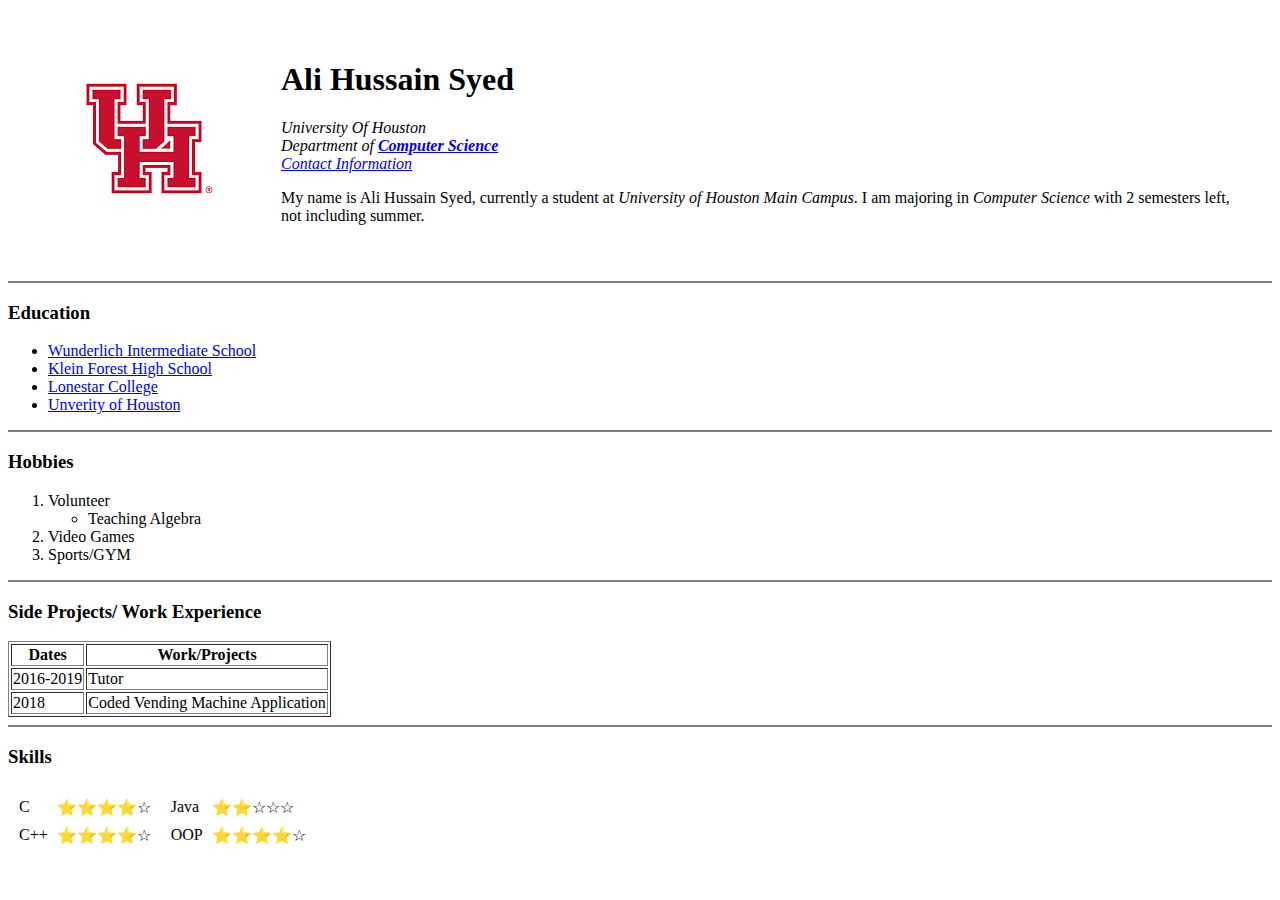
==== index.html @ 7323aab6 "Add initial cv website files" ====
<!DOCTYPE html>
<html lang="en" dir="ltr">

  <head>
    <meta charset="utf-8">
    <meta name="description" content="wesite creation project ">
    <meta name="author" content="Ali Hussain Syed">
    <title>Ali's First Website</title>
  </head>
  <body>
    <table cellspacing ="20">
      <tr>
          <td><img src="uh logo.png" alt=""></td>
          <td>
            <h1> Ali Hussain Syed </h1>
            <p>
                 <em> University Of Houston <br>
                 Department of  <strong><a href="https://www.uh.edu/nsm/computer-science/">Computer Science </a></strong> <br>
                 <a href="contact.html">Contact Information</a> </em>
            </p>
            <p>
                  My name is Ali Hussain Syed, currently a student at
                  <em>University of Houston Main Campus</em>. I am
                  majoring in <em>Computer Science</em>  with 2
                  semesters left, not including summer.
            </p>
        </td>
      </tr>
    </table cellspacing ="20">

    <hr noshade>
    <h3> Education </h3>
    <p>
      <ul>
        <li><a href="https://wunderlich.kleinisd.net/">Wunderlich Intermediate School</a> </li>
        <li> <a href="https://kleinforest.kleinisd.net/">Klein Forest High School </a></li>
        <li><a href="http://www.lonestar.edu/"> Lonestar College</a> </li>
        <li> <a href="https://www.uh.edu/">Unverity of Houston</a></li>
      </ul>
    <hr noshade>
    <h3> Hobbies </h3>
      <ol type="1">
        <li> Volunteer
            <ul>
              <li> Teaching <emp> Algebra </emp> </li>
            </ul>
        <li> Video Games </li>
        <li> Sports/GYM </li>
      </ol>
    <hr noshade>
    <h3> Side Projects/ Work Experience </h3>
    <table border ="1">
      <thead>
        <tr>
          <th>Dates</th>
          <th>Work/Projects</th>
        </tr>
      </thead>
      <tbody>
        <tr>
          <td>2016-2019</td>
          <td> Tutor </td>
        </tr>
        <tr>
          <td> 2018</td>
          <td> Coded Vending Machine Application </td>
        </tr>

      </tbody>
    </table border="1">
    <hr noshade >

  <!--
    <h3> Skills </h3>
    <table border = "1">
        <tr>
            <td>  C++ ⭐⭐⭐⭐☆ <br>
                  C Language ⭐⭐⭐⭐☆ </br> <br>
                  Java⭐⭐⭐⭐☆ </br> <br>
                  Python ⭐☆☆☆☆ </br>
            </td>
            <td>  Object Oriented Porgamming⭐⭐⭐⭐☆ <br>
                Web Development ⭐☆☆☆☆ </br><br>
                IOS Development ☆☆☆☆☆  </br>
          </td>
        </tr>
    </table border = "1">

    <h3> Skills </h3>
    <table border="1">
        <tr>
          <td> C </td>
          <td> ⭐⭐⭐⭐☆ </td>
        </tr>
        <tr>
          <td> C++ </td>
          <td> ⭐⭐⭐⭐☆  </td>
        </tr>
        <tr>
          <td> Java</td>
          <td> ⭐⭐⭐☆☆ </td>
        </tr>
      <tr>
        <td> OOP</td>
        <td> ⭐⭐⭐⭐☆ </td>
      </tr>
    </table border="1">
-->
<h3> Skills</h3>
<table>
  <td>
      <table cellspacing="7">
        <tr>
          <td> C </td>
          <td> ⭐⭐⭐⭐☆ </td>
        </tr>
        <tr>
          <td> C++ </td>
          <td> ⭐⭐⭐⭐☆  </td>
        </tr>
      </table>
  </td>
  <td>
      <table cellspacing="7">
        <tr>
          <td> Java </td>
          <td> ⭐⭐☆☆☆ </td>
        </tr>
        <tr>
          <td> OOP</td>
          <td> ⭐⭐⭐⭐☆  </td>
        </tr>
      </table>
  </td>
</table>




  </body>
</html>
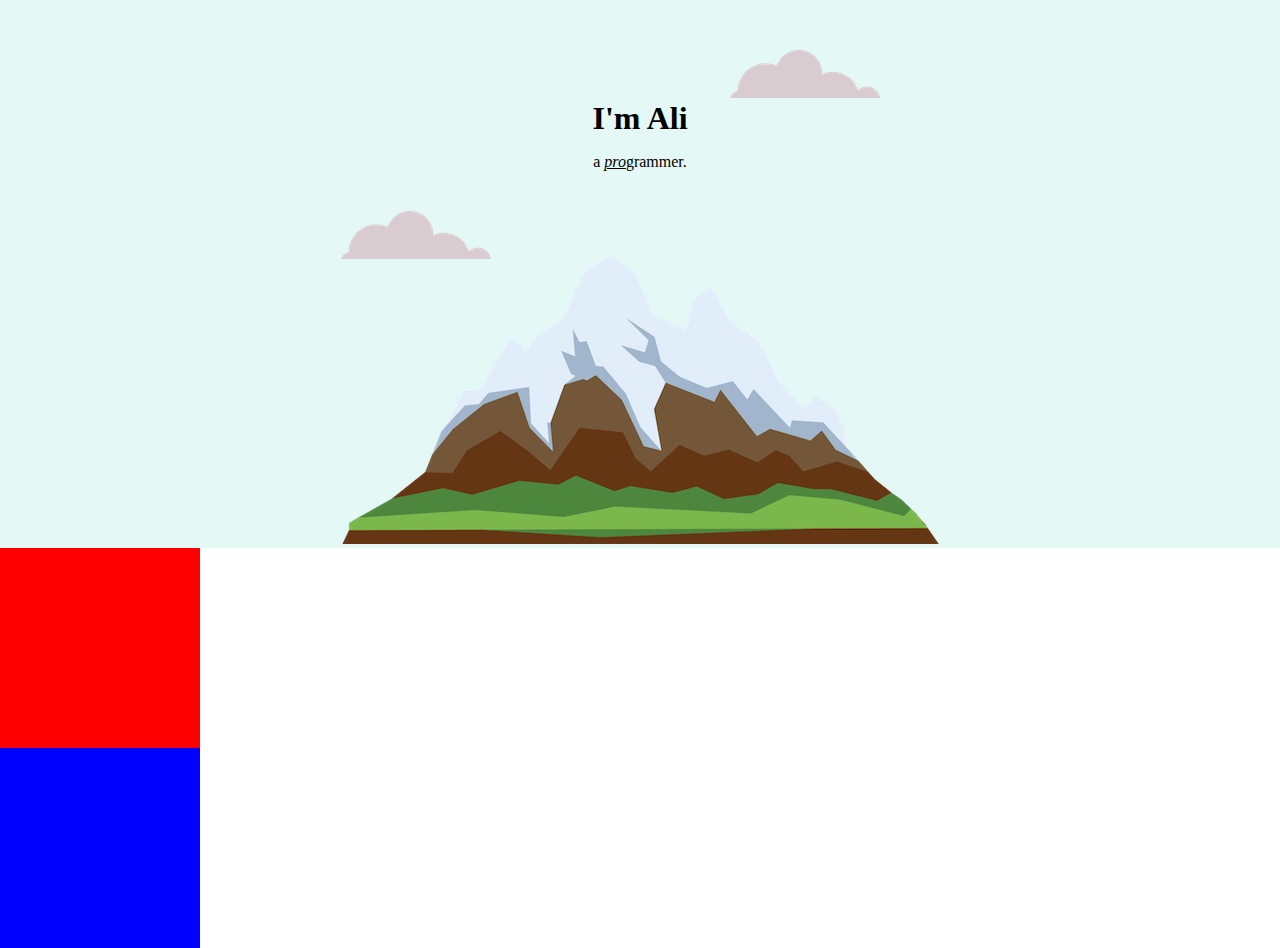
==== commit ec39f5ca: "Add initial cv website files" ====
--- a/index.html
+++ b/index.html
@@ -1,141 +1,26 @@
 <!DOCTYPE html>
 <html lang="en" dir="ltr">
-
   <head>
-    <meta charset="utf-8">
-    <meta name="description" content="wesite creation project ">
-    <meta name="author" content="Ali Hussain Syed">
-    <title>Ali's First Website</title>
+      <meta charset="utf-8">
+      <title>Ali Hussain Syed</title>
+      <link rel="stylesheet" href="css/styles.css">
+      <link rel="icon" href="favicon.ico">
   </head>
   <body>
-    <table cellspacing ="20">
-      <tr>
-          <td><img src="uh logo.png" alt=""></td>
-          <td>
-            <h1> Ali Hussain Syed </h1>
-            <p>
-                 <em> University Of Houston <br>
-                 Department of  <strong><a href="https://www.uh.edu/nsm/computer-science/">Computer Science </a></strong> <br>
-                 <a href="contact.html">Contact Information</a> </em>
-            </p>
-            <p>
-                  My name is Ali Hussain Syed, currently a student at
-                  <em>University of Houston Main Campus</em>. I am
-                  majoring in <em>Computer Science</em>  with 2
-                  semesters left, not including summer.
-            </p>
-        </td>
-      </tr>
-    </table cellspacing ="20">
+    <div class="top-container">
+      <img class= "top-cloud" src="images/cloud.png" alt="could-img">
+      <h1 >I'm Ali </h1>
+      <p >a  <span class="pro">pro</span>grammer.</p>
+      <img class="bottom-cloud"src="images/cloud.png" alt="could-img">
+      <img src="images/mountain.png" alt="mountain-img">
+    </div>
 
-    <hr noshade>
-    <h3> Education </h3>
-    <p>
-      <ul>
-        <li><a href="https://wunderlich.kleinisd.net/">Wunderlich Intermediate School</a> </li>
-        <li> <a href="https://kleinforest.kleinisd.net/">Klein Forest High School </a></li>
-        <li><a href="http://www.lonestar.edu/"> Lonestar College</a> </li>
-        <li> <a href="https://www.uh.edu/">Unverity of Houston</a></li>
-      </ul>
-    <hr noshade>
-    <h3> Hobbies </h3>
-      <ol type="1">
-        <li> Volunteer
-            <ul>
-              <li> Teaching <emp> Algebra </emp> </li>
-            </ul>
-        <li> Video Games </li>
-        <li> Sports/GYM </li>
-      </ol>
-    <hr noshade>
-    <h3> Side Projects/ Work Experience </h3>
-    <table border ="1">
-      <thead>
-        <tr>
-          <th>Dates</th>
-          <th>Work/Projects</th>
-        </tr>
-      </thead>
-      <tbody>
-        <tr>
-          <td>2016-2019</td>
-          <td> Tutor </td>
-        </tr>
-        <tr>
-          <td> 2018</td>
-          <td> Coded Vending Machine Application </td>
-        </tr>
+    <div class="middle-container">
 
-      </tbody>
-    </table border="1">
-    <hr noshade >
+    </div>
+    <div class="bottom-container">
 
-  <!--
-    <h3> Skills </h3>
-    <table border = "1">
-        <tr>
-            <td>  C++ ⭐⭐⭐⭐☆ <br>
-                  C Language ⭐⭐⭐⭐☆ </br> <br>
-                  Java⭐⭐⭐⭐☆ </br> <br>
-                  Python ⭐☆☆☆☆ </br>
-            </td>
-            <td>  Object Oriented Porgamming⭐⭐⭐⭐☆ <br>
-                Web Development ⭐☆☆☆☆ </br><br>
-                IOS Development ☆☆☆☆☆  </br>
-          </td>
-        </tr>
-    </table border = "1">
-
-    <h3> Skills </h3>
-    <table border="1">
-        <tr>
-          <td> C </td>
-          <td> ⭐⭐⭐⭐☆ </td>
-        </tr>
-        <tr>
-          <td> C++ </td>
-          <td> ⭐⭐⭐⭐☆  </td>
-        </tr>
-        <tr>
-          <td> Java</td>
-          <td> ⭐⭐⭐☆☆ </td>
-        </tr>
-      <tr>
-        <td> OOP</td>
-        <td> ⭐⭐⭐⭐☆ </td>
-      </tr>
-    </table border="1">
--->
-<h3> Skills</h3>
-<table>
-  <td>
-      <table cellspacing="7">
-        <tr>
-          <td> C </td>
-          <td> ⭐⭐⭐⭐☆ </td>
-        </tr>
-        <tr>
-          <td> C++ </td>
-          <td> ⭐⭐⭐⭐☆  </td>
-        </tr>
-      </table>
-  </td>
-  <td>
-      <table cellspacing="7">
-        <tr>
-          <td> Java </td>
-          <td> ⭐⭐☆☆☆ </td>
-        </tr>
-        <tr>
-          <td> OOP</td>
-          <td> ⭐⭐⭐⭐☆  </td>
-        </tr>
-      </table>
-  </td>
-</table>
-
-
-
+    </div>
 
   </body>
 </html>
--- a/css/styles.css
+++ b/css/styles.css
@@ -0,0 +1,47 @@
+
+body{
+  margin-top: 0;
+  margin-bottom: 0;
+  margin-left: 0;
+  margin-right: 0;
+  text-align: center;
+}
+h1{
+  margin:0 auto 0 auto;
+}
+p{
+  margin-left: 0;
+  margin-right: 0;
+}
+.top-container{
+  background-color: #e4f9f5;
+  position: relative;
+  padding-top:100px;
+
+}
+
+.middle-container{
+  background-color: red;
+  width:200px;
+  height:200px;
+
+}
+.bottom-container{
+  background-color: blue;
+  width:200px;
+  height:200px;
+}
+
+.bottom-cloud{
+  position:absolute;
+  bottom:289px;
+}
+.top-cloud{
+  position: absolute;
+  right:400px;
+  top:50px;
+}
+.pro{
+  font-style: italic;
+  text-decoration: underline;
+}
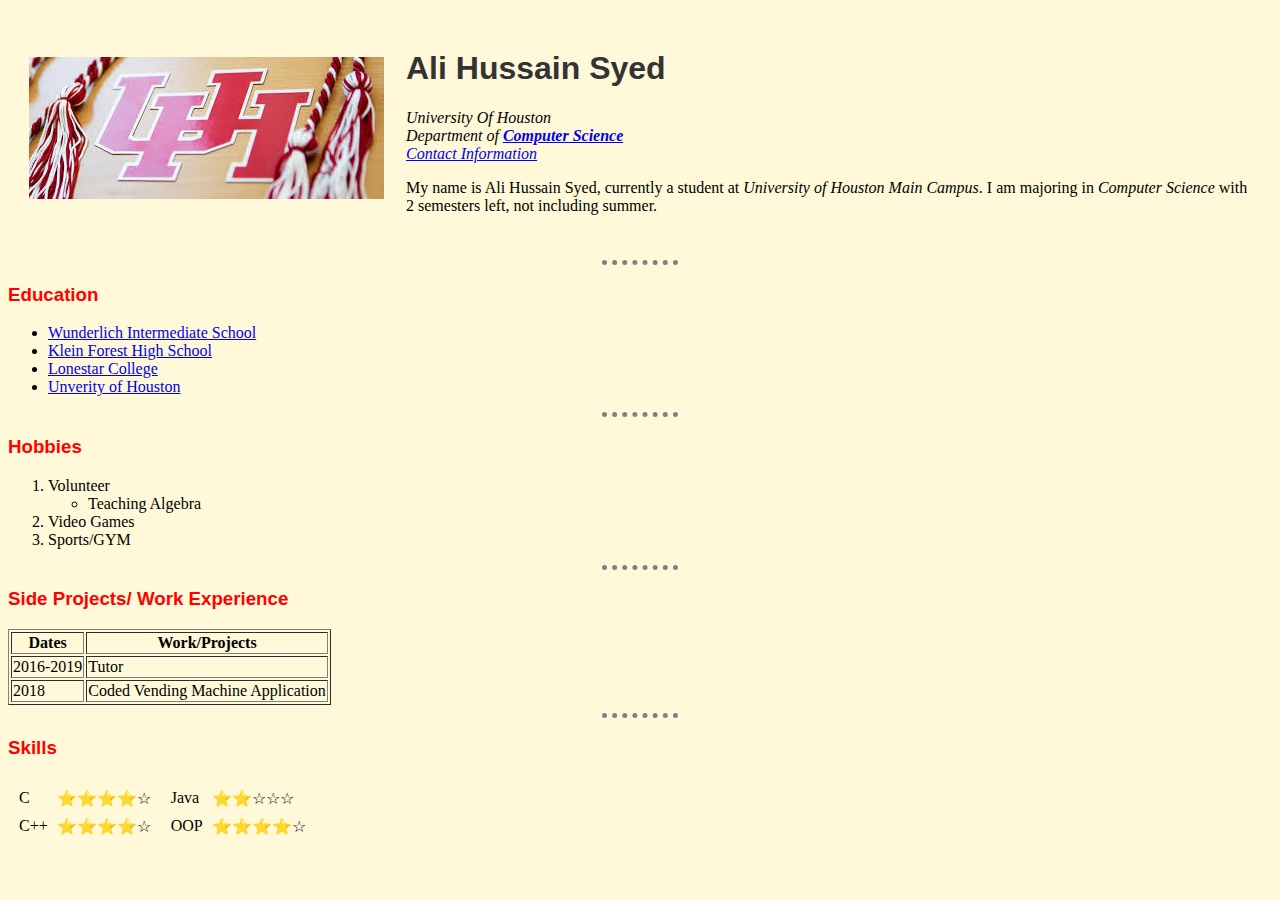
==== commit 277a1695: "Add files via upload" ====
--- a/index.html
+++ b/index.html
@@ -1,26 +1,160 @@
+
 <!DOCTYPE html>
 <html lang="en" dir="ltr">
+
   <head>
-      <meta charset="utf-8">
-      <title>Ali Hussain Syed</title>
-      <link rel="stylesheet" href="css/styles.css">
-      <link rel="icon" href="favicon.ico">
+    <meta charset="utf-8">
+    <meta name="description" content="wesite creation project ">
+    <meta name="author" content="Ali Hussain Syed">
+    <title>Ali's First Website</title>
+    <link rel="stylesheet" href="css/styles.css">
+    <!-- MOVED TO STYLES.CSS
+    <style>
+        body {
+          background-color: powderblue;
+        }
+        hr {
+          background-color: powderblue;
+          border-style: none none dotted none;
+          border-color: grey;
+          border-width: 5px;
+          width: 6%;
+        }
+        img  {
+        height:auto;
+        }
+    </style>
+  -->
+
   </head>
   <body>
-    <div class="top-container">
-      <img class= "top-cloud" src="images/cloud.png" alt="could-img">
-      <h1 >I'm Ali </h1>
-      <p >a  <span class="pro">pro</span>grammer.</p>
-      <img class="bottom-cloud"src="images/cloud.png" alt="could-img">
-      <img src="images/mountain.png" alt="mountain-img">
-    </div>
+    <table cellspacing ="20">
+      <tr>
+          <td><img src="uh2.jpg" alt=""></td>
+          <td>
+            <h1> Ali Hussain Syed </h1>
+            <p>
+                 <em> University Of Houston <br>
+                 Department of  <strong><a href="https://www.uh.edu/nsm/computer-science/">Computer Science </a></strong> <br>
+                 <a href="contact.html">Contact Information</a> </em>
+            </p>
+            <p>
+                  My name is Ali Hussain Syed, currently a student at
+                  <em>University of Houston Main Campus</em>. I am
+                  majoring in <em>Computer Science</em>  with 2
+                  semesters left, not including summer.
+            </p>
+        </td>
+      </tr>
+    </table cellspacing ="20">
 
-    <div class="middle-container">
+    <hr noshade>
+    <h3> Education </h3>
+    <p>
+      <ul>
+        <li><a href="https://wunderlich.kleinisd.net/">Wunderlich Intermediate School</a> </li>
+        <li> <a href="https://kleinforest.kleinisd.net/">Klein Forest High School </a></li>
+        <li><a href="http://www.lonestar.edu/"> Lonestar College</a> </li>
+        <li> <a href="https://www.uh.edu/">Unverity of Houston</a></li>
+      </ul>
+    <hr noshade>
+    <h3> Hobbies </h3>
+      <ol type="1">
+        <li> Volunteer
+            <ul>
+              <li> Teaching <emp> Algebra </emp> </li>
+            </ul>
+        <li> Video Games </li>
+        <li> Sports/GYM </li>
+      </ol>
+    <hr noshade>
+    <h3> Side Projects/ Work Experience </h3>
+    <table border ="1">
+      <thead>
+        <tr>
+          <th>Dates</th>
+          <th>Work/Projects</th>
+        </tr>
+      </thead>
+      <tbody>
+        <tr>
+          <td>2016-2019</td>
+          <td> Tutor </td>
+        </tr>
+        <tr>
+          <td> 2018</td>
+          <td> Coded Vending Machine Application </td>
+        </tr>
 
-    </div>
-    <div class="bottom-container">
+      </tbody>
+    </table border="1">
+    <hr noshade >
 
-    </div>
+  <!--
+    <h3> Skills </h3>
+    <table border = "1">
+        <tr>
+            <td>  C++ ⭐⭐⭐⭐☆ <br>
+                  C Language ⭐⭐⭐⭐☆ </br> <br>
+                  Java⭐⭐⭐⭐☆ </br> <br>
+                  Python ⭐☆☆☆☆ </br>
+            </td>
+            <td>  Object Oriented Porgamming⭐⭐⭐⭐☆ <br>
+                Web Development ⭐☆☆☆☆ </br><br>
+                IOS Development ☆☆☆☆☆  </br>
+          </td>
+        </tr>
+    </table border = "1">
+
+    <h3> Skills </h3>
+    <table border="1">
+        <tr>
+          <td> C </td>
+          <td> ⭐⭐⭐⭐☆ </td>
+        </tr>
+        <tr>
+          <td> C++ </td>
+          <td> ⭐⭐⭐⭐☆  </td>
+        </tr>
+        <tr>
+          <td> Java</td>
+          <td> ⭐⭐⭐☆☆ </td>
+        </tr>
+      <tr>
+        <td> OOP</td>
+        <td> ⭐⭐⭐⭐☆ </td>
+      </tr>
+    </table border="1">
+-->
+<h3> Skills</h3>
+<table>
+  <td>
+      <table cellspacing="7">
+        <tr>
+          <td> C </td>
+          <td> ⭐⭐⭐⭐☆ </td>
+        </tr>
+        <tr>
+          <td> C++ </td>
+          <td> ⭐⭐⭐⭐☆  </td>
+        </tr>
+      </table>
+  </td>
+  <td>
+      <table cellspacing="7">
+        <tr>
+          <td> Java </td>
+          <td> ⭐⭐☆☆☆ </td>
+        </tr>
+        <tr>
+          <td> OOP</td>
+          <td> ⭐⭐⭐⭐☆  </td>
+        </tr>
+      </table>
+  </td>
+</table>
+
+
+
 
   </body>
-</html>
--- a/css/styles.css
+++ b/css/styles.css
@@ -1,47 +1,23 @@
 
-body{
-  margin-top: 0;
-  margin-bottom: 0;
-  margin-left: 0;
-  margin-right: 0;
-  text-align: center;
+body {
+  background-color:  #FFF9D9;
+}
+hr {
+  background-color: #FFF9D9;
+  border-style: none none dotted none;
+  border-color: grey;
+  border-width: 5px;
+  width: 6%;
+
+}
+img{
+  height:auto;
 }
 h1{
-  margin:0 auto 0 auto;
+    font-family: "Helvetica Neue", Helvetica, Arial, sans-serif;
+    color: #333;
 }
-p{
-  margin-left: 0;
-  margin-right: 0;
+h3{
+  font-family: "Helvetica Neue", Helvetica, Arial, sans-serif;
+  color: red;
 }
-.top-container{
-  background-color: #e4f9f5;
-  position: relative;
-  padding-top:100px;
-
-}
-
-.middle-container{
-  background-color: red;
-  width:200px;
-  height:200px;
-
-}
-.bottom-container{
-  background-color: blue;
-  width:200px;
-  height:200px;
-}
-
-.bottom-cloud{
-  position:absolute;
-  bottom:289px;
-}
-.top-cloud{
-  position: absolute;
-  right:400px;
-  top:50px;
-}
-.pro{
-  font-style: italic;
-  text-decoration: underline;
-}
